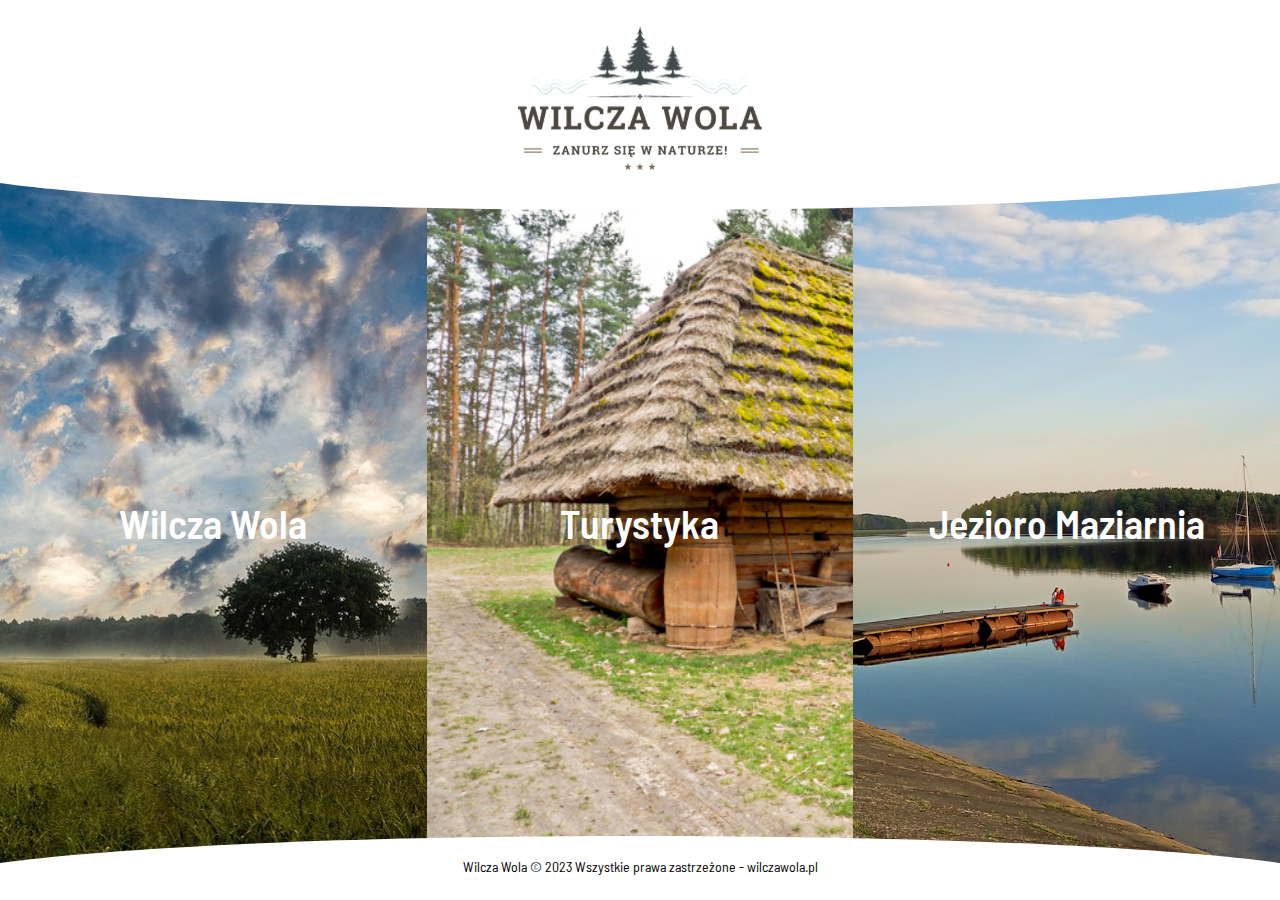
==== index.html @ ba5976a7 "up" ====
<!DOCTYPE HTML>
<html lang="pl">
<head>
	<meta charset="utf-8" />
	<meta http-equiv="X-UA-Compatible" content="IE=edge,chrome=1" />
	<meta name="viewport" content="width=device-width, initial-scale=1.0">
	<meta name="robots" content="index, follow, max-image-preview:large">
	<title>Wilcza Wola</title>
	<meta name="description" content="Regionalny portal województwa podkarpackiego. Zobacz najciekawsze atrakcje Podkarpacia." />
	<meta name="keywords" content="podkarpacie, podkarpackie, województwo podkarpackie, rzeszów podkarpackie" />
	<link rel="stylesheet" href="index.css" type="text/css"/>
	<link rel="preconnect" href="https://fonts.gstatic.com" crossorigin>
	<link href="https://fonts.googleapis.com/css2?family=Barlow+Semi+Condensed:wght@100;200;300;400;500;600;700&family=Inter:wght@100;200;300;400;500;600;700;800;900&display=swap" rel="stylesheet">
	<link href="https://fonts.googleapis.com/css2?family=Poppins:wght@100;200;300;400;500;600;700;800;900&display=swap" rel="stylesheet">
	
	<script src="jquery-3.6.0.min.js"></script> 	
	
	
	<style>
		html,
		body {
			text-size-adjust: none;
			-webkit-text-size-adjust: none;
			-moz-text-size-adjust: none;
			-ms-text-size-adjust: none;
		}

		html {
			scroll-behavior: smooth;
			font-size: 14px;
		}

		body {
			background-color: #fff;
			color: black;
			font-family: 'Barlow Semi Condensed', sans-serif;
			padding: 0px;
			margin: 0;
			word-break: break-word;
		}
		
		h1,h2{
			font-size:40px;
			font-weight:600;
		}
		
		header{
			text-align:center;
		}
		
		.logo{
			height:160px;
			margin:20px auto 0 auto;
		}
		
		.rama-gora>img{
			position:absolute;
			width:100%;
			z-index: 100;
		}
		
		
		.container{
			display:flex;
			width:100%;
			background-color:#fff;
		}
		
		.block{
			display:flex;
			justify-content:center;
			align-items: center;
			width:calc(100% / 3);
			height:calc(100vh - 180px - 20px - 20px);
			font-size:25px;
			color:white;
			background-size:cover;
			text-decoration:none;
		}
		
		.block:hover{
			opacity:90%;
			background-size:cover;
			transition:0.3s all ease-in-out;
		}
		
		.rama-dol{
			transform: rotate(180deg);
			z-index: 100;
			width: 100%;
			bottom:0;
		}
		
		footer{
			font-size:14px;
			text-align:center;
			margin:-5px auto 20px;
			position:relative;
			z-index:150;
		}

	</style>

 </script>
</head>

<body>
	<header>
		<a href="https://wilczawola.pl"><img class="logo" src="logo-wilcza-wola.svg"></a>
	</header>
	
	

	<div class="rama-gora"><img src="ramka-gora.svg"></div>
	<div class="container" >
		<a class="block" href="miejscowosc-wilcza-wola.html" style="background-image:url('wilcza-wola.jpg');background-position: right;"><h1>Wilcza Wola</h1></a>
		<a class="block" href="turystyka.html" style="background-image:url('turystyka.jpg');"><h2>Turystyka</h2></a>
		<a class="block" href="jezioro-maziarnia.html" style="background-image:url('jezioro-maziarnia.jpg');"><h2>Jezioro Maziarnia</h2></a>
	</div>
	
	
	<div class="rama-gora rama-dol"><img src="ramka-gora.svg"></div>
	
	
	
	
	
	
	<footer>
		Wilcza Wola &copy 2023 Wszystkie prawa zastrzeżone - wilczawola.pl
	</footer>


</body>
</html>
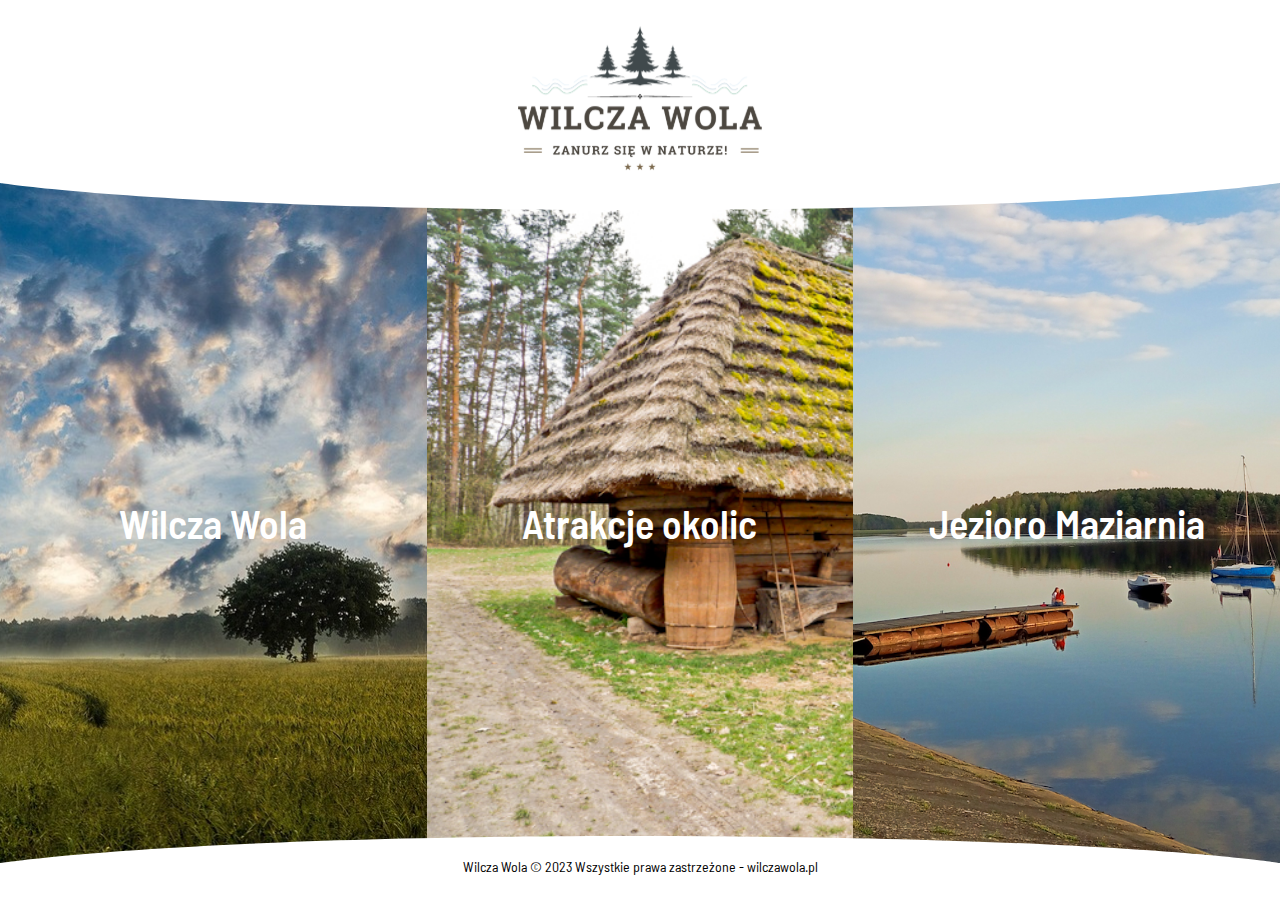
==== commit fb262aba: "up" ====
--- a/index.html
+++ b/index.html
@@ -6,14 +6,13 @@
 	<meta name="viewport" content="width=device-width, initial-scale=1.0">
 	<meta name="robots" content="index, follow, max-image-preview:large">
 	<title>Wilcza Wola</title>
-	<meta name="description" content="Regionalny portal województwa podkarpackiego. Zobacz najciekawsze atrakcje Podkarpacia." />
-	<meta name="keywords" content="podkarpacie, podkarpackie, województwo podkarpackie, rzeszów podkarpackie" />
-	<link rel="stylesheet" href="index.css" type="text/css"/>
-	<link rel="preconnect" href="https://fonts.gstatic.com" crossorigin>
+	<meta name="description" content="Oficjalna strona Wilczej Woli." />
+	<meta name="keywords" content="wilcza wola" />
+	
+	
 	<link href="https://fonts.googleapis.com/css2?family=Barlow+Semi+Condensed:wght@100;200;300;400;500;600;700&family=Inter:wght@100;200;300;400;500;600;700;800;900&display=swap" rel="stylesheet">
 	<link href="https://fonts.googleapis.com/css2?family=Poppins:wght@100;200;300;400;500;600;700;800;900&display=swap" rel="stylesheet">
 	
-	<script src="jquery-3.6.0.min.js"></script> 	
 	
 	
 	<style>
@@ -114,8 +113,8 @@
 	<div class="rama-gora"><img src="ramka-gora.svg"></div>
 	<div class="container" >
 		<a class="block" href="miejscowosc-wilcza-wola.html" style="background-image:url('wilcza-wola.jpg');background-position: right;"><h1>Wilcza Wola</h1></a>
-		<a class="block" href="turystyka.html" style="background-image:url('turystyka.jpg');"><h2>Turystyka</h2></a>
-		<a class="block" href="jezioro-maziarnia.html" style="background-image:url('jezioro-maziarnia.jpg');"><h2>Jezioro Maziarnia</h2></a>
+		<a class="block" href="atrakcje-okolic.html" style="background-image:url('atrakcje-okolic.jpg');"><h2>Atrakcje okolic</h2></a>
+		<a class="block" href="wilcza-wola-zalew.html" style="background-image:url('jezioro-maziarnia.jpg');"><h2>Jezioro Maziarnia</h2></a>
 	</div>
 	
 	
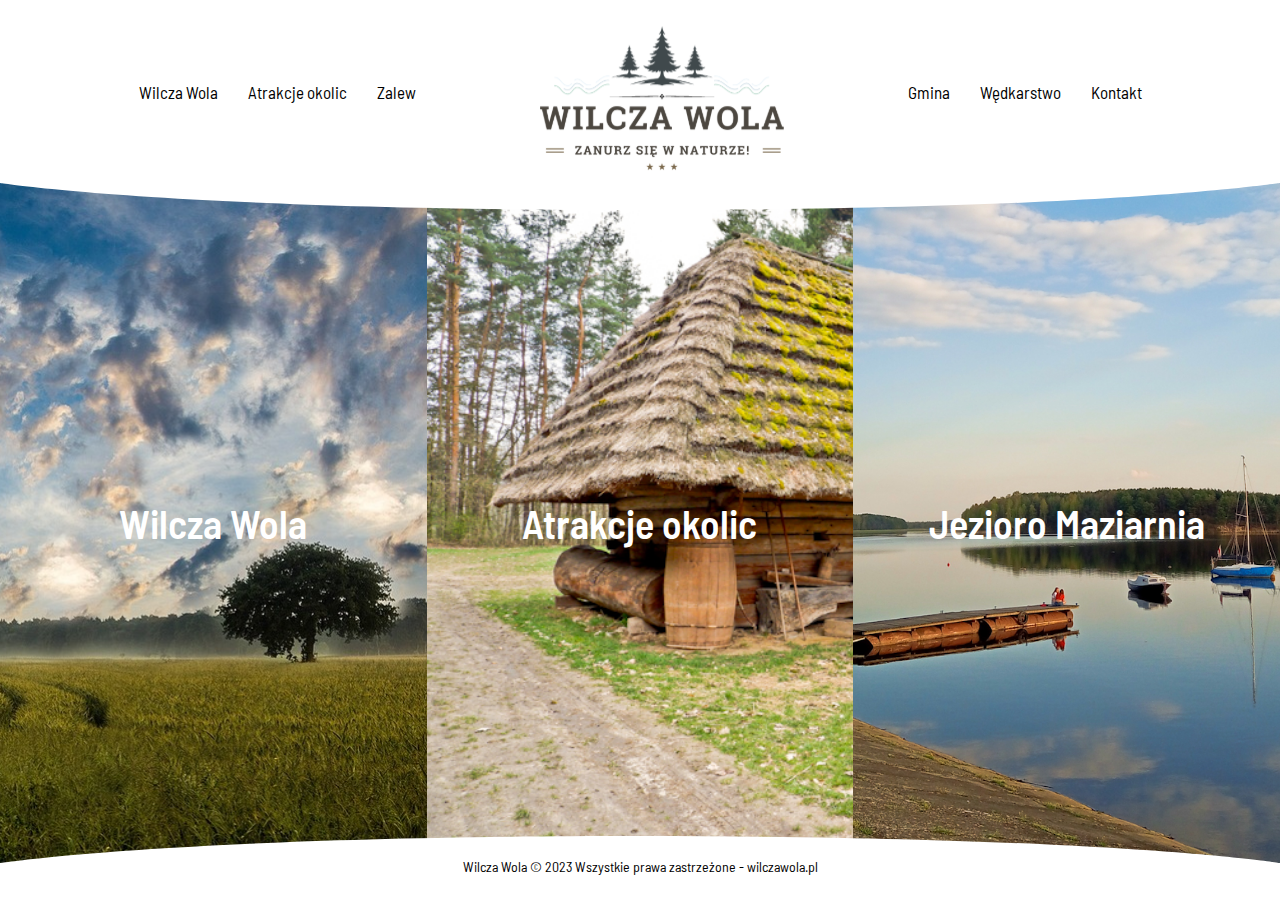
==== commit d2e89109: "Update index.html" ====
--- a/index.html
+++ b/index.html
@@ -43,8 +43,24 @@
 			font-weight:600;
 		}
 		
+		a{
+			text-decoration:none;
+			color:#000;
+		}
+		
 		header{
 			text-align:center;
+			display:flex;
+			justify-content:center;
+			align-items:center;
+			gap:0 30px;
+			font-size:17px;
+			
+		}
+		
+		.menu-link:hover{
+			opacity:50%;
+			transition:0.3s;
 		}
 		
 		.logo{
@@ -105,7 +121,16 @@
 
 <body>
 	<header>
+		<a class="menu-link" href="miejscowosc-wilcza-wola.html">Wilcza Wola</a>
+		<a class="menu-link" href="atrakcje-okolic.html">Atrakcje okolic</a>
+		<a class="menu-link" href="wilcza-wola-zalew.html">Zalew</a>
+		
 		<a href="https://wilczawola.pl"><img class="logo" src="logo-wilcza-wola.svg"></a>
+		
+		
+		<a class="menu-link" href="gmina-dzikowiec.html">Gmina</a>
+		<a class="menu-link" href="wilcza-wola-wedkarstwo.html">Wędkarstwo</a>
+		<a class="menu-link" href="kontakt.html">Kontakt</a>
 	</header>
 	
 	
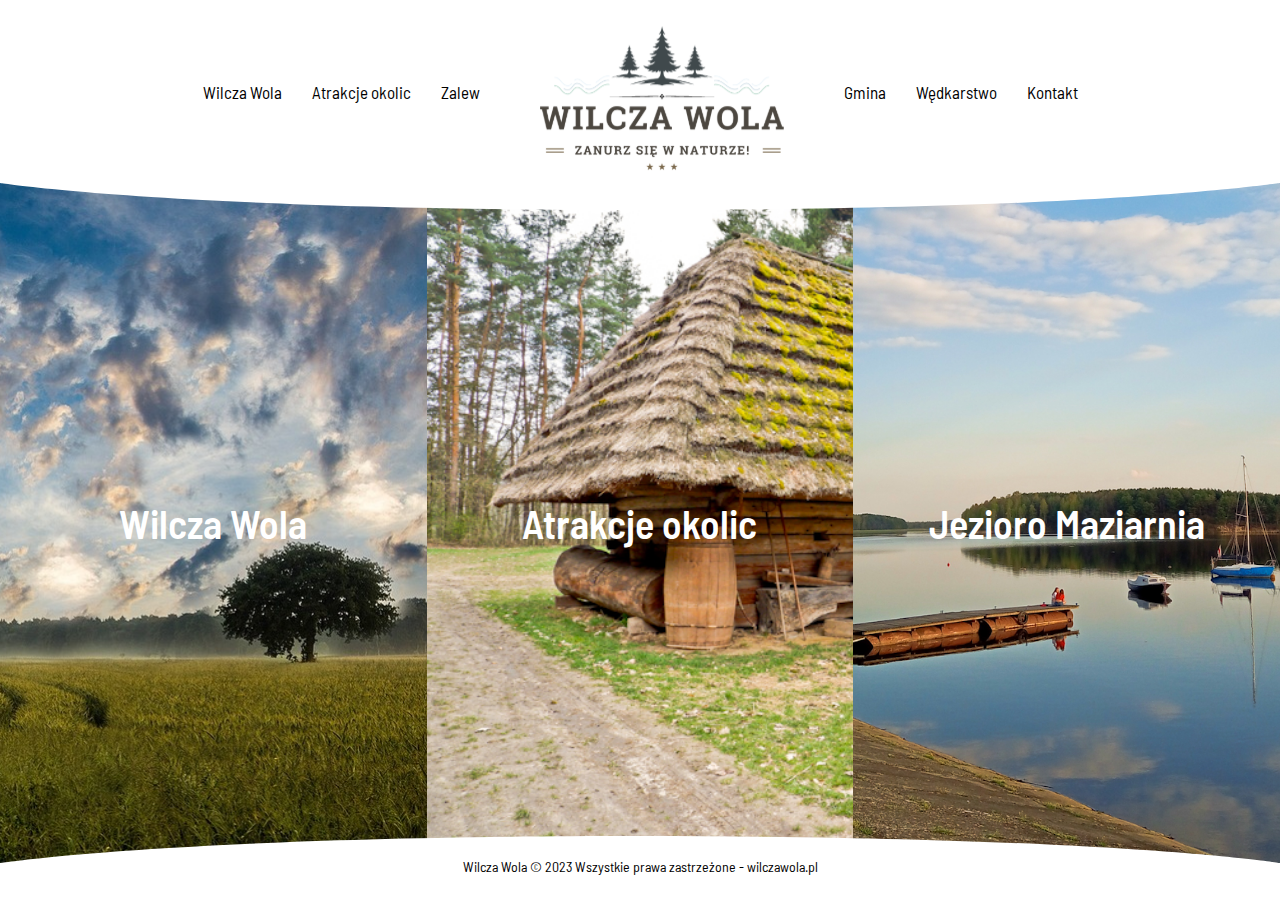
==== commit e0da79c4: "up" ====
--- a/index.html
+++ b/index.html
@@ -41,6 +41,7 @@
 		h1,h2{
 			font-size:40px;
 			font-weight:600;
+			text-align:center;
 		}
 		
 		a{
@@ -58,15 +59,81 @@
 			
 		}
 		
+		@media(max-width:500px){
+			header{
+				justify-content: space-around;
+			}
+		}
+		
 		.menu-link:hover{
 			opacity:50%;
 			transition:0.3s;
 		}
 		
+		@media(max-width:1024px){
+			.menu-link{
+				display:none;
+			}
+		}
+		
+		
 		.logo{
 			height:160px;
 			margin:20px auto 0 auto;
 		}
+		
+		@media(max-width:600px){
+			.logo{
+				height:120px;
+				max-width:100%;
+			}
+		}
+		
+		.hamburger{
+			display:none;
+		}
+		
+		@media(max-width:1024px){
+			.hamburger{
+				display:block;
+				cursor:pointer;
+				position:absolute;
+				top:70px;
+				right:50px;
+				font-size:28px;
+			}
+		}
+		
+		@media(max-width:500px){
+			.hamburger{
+				display:block;
+				cursor:pointer;
+				position:relative;
+				font-size:24px;
+				top:0;
+				right:0;
+				margin-right:10px;
+			}
+		}
+		
+		
+		.mobile-links{
+			display:none;
+			width:100%;
+			position:absolute;
+			flex-direction:column;
+			background-color:#fff;
+			top:140px;
+			z-index:200;
+			border-top: 1px dotted #e1e1e1;
+		}
+		
+		.mobile-menu-link{
+			padding:10px 50px 10px 20px;
+			border-bottom: 1px dotted #e1e1e1;
+			text-align:right;
+		}
+		
 		
 		.rama-gora>img{
 			position:absolute;
@@ -79,6 +146,12 @@
 			display:flex;
 			width:100%;
 			background-color:#fff;
+		}
+		
+		@media(max-width:768px){
+			.container{
+				flex-direction:column;
+			}
 		}
 		
 		.block{
@@ -91,12 +164,35 @@
 			color:white;
 			background-size:cover;
 			text-decoration:none;
+			padding:0 20px;
+			box-sizing:border-box;
 		}
 		
 		.block:hover{
 			opacity:90%;
 			background-size:cover;
 			transition:0.3s all ease-in-out;
+		}
+		@media(max-width:768px){
+			.block{
+				width:100%;
+				height: calc((100vh - 20px - 20px - 180px) / 3 );
+			}
+			
+			.block:nth-child(2){
+				background-position:center;
+			}
+			
+			.block:nth-child(3){
+				background-position:center;
+			}
+		}
+		
+		@media(max-width:600px){
+			.block{
+				width:100%;
+				height: calc((100vh - 20px - 38px - 140px) / 3 );
+			}
 		}
 		
 		.rama-dol{
@@ -109,9 +205,19 @@
 		footer{
 			font-size:14px;
 			text-align:center;
-			margin:-5px auto 20px;
+			margin:-5px auto 20px auto;
 			position:relative;
 			z-index:150;
+			text-align:center;
+		}
+		
+		@media(max-width:768px){
+			footer{
+				padding: 0 10px;
+				margin:10px auto 10px auto;
+			
+				
+			}
 		}
 
 	</style>
@@ -131,7 +237,29 @@
 		<a class="menu-link" href="gmina-dzikowiec.html">Gmina</a>
 		<a class="menu-link" href="wilcza-wola-wedkarstwo.html">Wędkarstwo</a>
 		<a class="menu-link" href="kontakt.html">Kontakt</a>
+		
+		<div class="hamburger">☰</div>
+		<div class="mobile-links">
+			<a class="mobile-menu-link" href="miejscowosc-wilcza-wola.html">Wilcza Wola</a>
+			<a class="mobile-menu-link" href="atrakcje-okolic.html">Atrakcje okolic</a>
+			<a class="mobile-menu-link" href="wilcza-wola-zalew.html">Zalew</a>
+			<a class="mobile-menu-link" href="gmina-dzikowiec.html">Gmina</a>
+			<a class="mobile-menu-link" href="wilcza-wola-wedkarstwo.html">Wędkarstwo</a>
+			<a class="mobile-menu-link" href="kontakt.html">Kontakt</a>
+		</div>
 	</header>
+	
+	<script>
+		function showMenu(){
+			if(document.querySelector(".mobile-links").style.display == "flex"){
+				document.querySelector(".mobile-links").style.display = "none";
+			} else {
+				document.querySelector(".mobile-links").style.display = "flex";
+			}
+		}
+	
+		document.querySelector(".hamburger").onclick = showMenu;
+	</script>
 	
 	
 
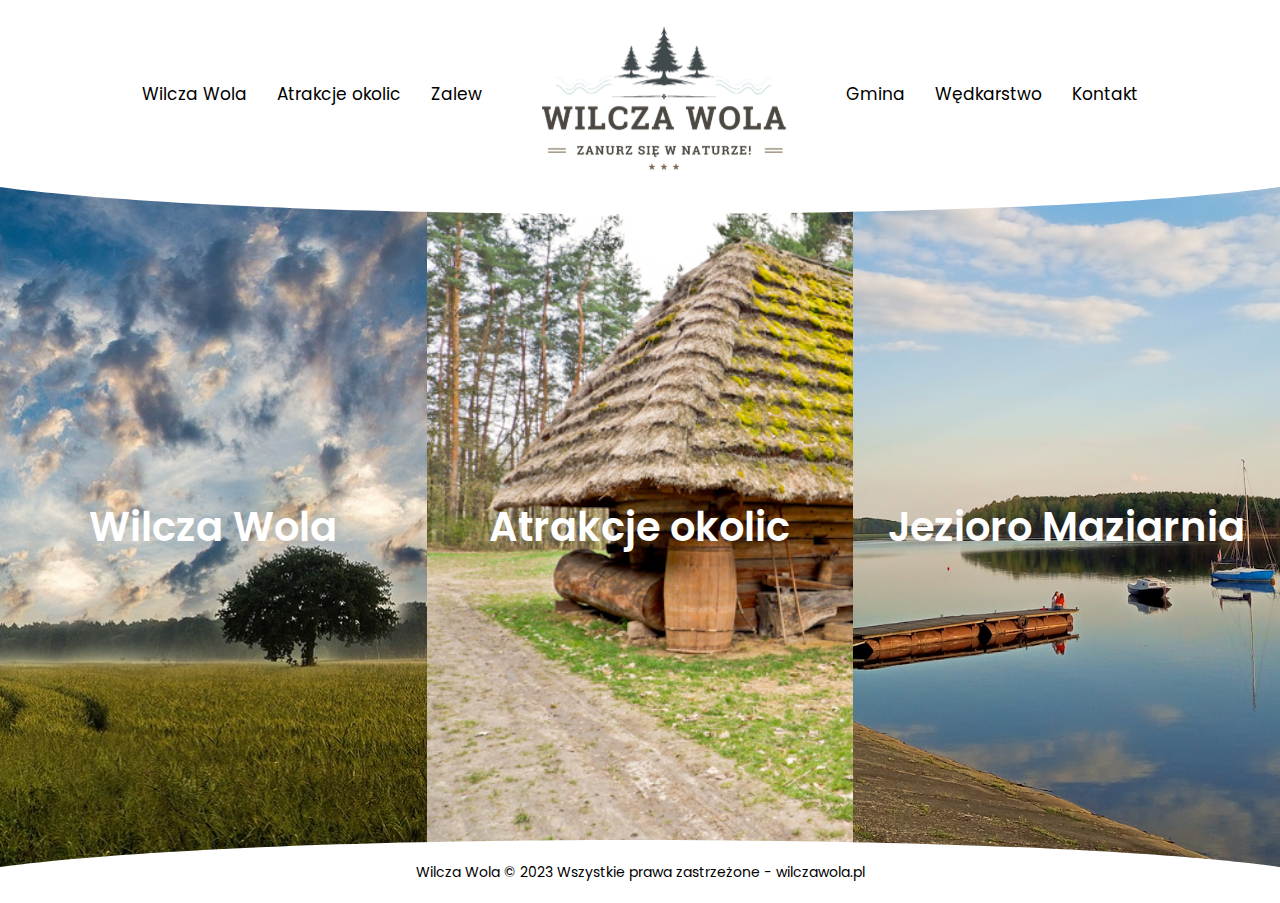
==== commit d8bae520: "up" ====
--- a/index.html
+++ b/index.html
@@ -10,33 +10,13 @@
 	<meta name="keywords" content="wilcza wola" />
 	
 	
+	
 	<link href="https://fonts.googleapis.com/css2?family=Barlow+Semi+Condensed:wght@100;200;300;400;500;600;700&family=Inter:wght@100;200;300;400;500;600;700;800;900&display=swap" rel="stylesheet">
 	<link href="https://fonts.googleapis.com/css2?family=Poppins:wght@100;200;300;400;500;600;700;800;900&display=swap" rel="stylesheet">
 	
-	
+	<link rel="stylesheet" href="header.css" type="text/css"/>
 	
 	<style>
-		html,
-		body {
-			text-size-adjust: none;
-			-webkit-text-size-adjust: none;
-			-moz-text-size-adjust: none;
-			-ms-text-size-adjust: none;
-		}
-
-		html {
-			scroll-behavior: smooth;
-			font-size: 14px;
-		}
-
-		body {
-			background-color: #fff;
-			color: black;
-			font-family: 'Barlow Semi Condensed', sans-serif;
-			padding: 0px;
-			margin: 0;
-			word-break: break-word;
-		}
 		
 		h1,h2{
 			font-size:40px;
@@ -48,92 +28,6 @@
 			text-decoration:none;
 			color:#000;
 		}
-		
-		header{
-			text-align:center;
-			display:flex;
-			justify-content:center;
-			align-items:center;
-			gap:0 30px;
-			font-size:17px;
-			
-		}
-		
-		@media(max-width:500px){
-			header{
-				justify-content: space-around;
-			}
-		}
-		
-		.menu-link:hover{
-			opacity:50%;
-			transition:0.3s;
-		}
-		
-		@media(max-width:1024px){
-			.menu-link{
-				display:none;
-			}
-		}
-		
-		
-		.logo{
-			height:160px;
-			margin:20px auto 0 auto;
-		}
-		
-		@media(max-width:600px){
-			.logo{
-				height:120px;
-				max-width:100%;
-			}
-		}
-		
-		.hamburger{
-			display:none;
-		}
-		
-		@media(max-width:1024px){
-			.hamburger{
-				display:block;
-				cursor:pointer;
-				position:absolute;
-				top:70px;
-				right:50px;
-				font-size:28px;
-			}
-		}
-		
-		@media(max-width:500px){
-			.hamburger{
-				display:block;
-				cursor:pointer;
-				position:relative;
-				font-size:24px;
-				top:0;
-				right:0;
-				margin-right:10px;
-			}
-		}
-		
-		
-		.mobile-links{
-			display:none;
-			width:100%;
-			position:absolute;
-			flex-direction:column;
-			background-color:#fff;
-			top:140px;
-			z-index:200;
-			border-top: 1px dotted #e1e1e1;
-		}
-		
-		.mobile-menu-link{
-			padding:10px 50px 10px 20px;
-			border-bottom: 1px dotted #e1e1e1;
-			text-align:right;
-		}
-		
 		
 		.rama-gora>img{
 			position:absolute;
@@ -261,7 +155,6 @@
 		document.querySelector(".hamburger").onclick = showMenu;
 	</script>
 	
-	
 
 	<div class="rama-gora"><img src="ramka-gora.svg"></div>
 	<div class="container" >
--- a/header.css
+++ b/header.css
@@ -0,0 +1,155 @@
+html,
+body {
+	text-size-adjust: none;
+	-webkit-text-size-adjust: none;
+	-moz-text-size-adjust: none;
+	-ms-text-size-adjust: none;
+}
+
+html {
+	scroll-behavior: smooth;
+	font-size: 14px;
+}
+
+body {
+	background-color: #fff;
+	color: black;
+	font-family: 'Poppins', sans-serif;
+	padding: 0px;
+	margin: 0;
+	word-break: break-word;
+}
+
+a{
+	text-decoration:none;
+	color:#000;
+}
+
+h1{
+	font-size:45px;
+	font-weight:600;
+}
+@media(max-width:768px){
+	h1{
+		font-size:40px;
+	}
+}
+
+h2{
+	font-size:30px;
+	font-weight:600;
+}
+
+header{
+	text-align:center;
+	display:flex;
+	justify-content:center;
+	align-items:center;
+	gap:0 30px;
+	font-size:17px;
+}
+
+@media(max-width:500px){
+	header{
+		justify-content: space-around;
+	}
+}
+
+.menu-link:hover{
+	opacity:50%;
+	transition:0.3s;
+}
+
+@media(max-width:1024px){
+	.menu-link{
+		display:none;
+	}
+}
+
+
+.logo{
+	height:160px;
+	margin:20px auto 0 auto;
+}
+
+@media(max-width:600px){
+	.logo{
+		height:120px;
+		max-width:100%;
+	}
+}
+
+.hamburger{
+	display:none;
+}
+
+@media(max-width:1024px){
+	.hamburger{
+		display:block;
+		cursor:pointer;
+		position:absolute;
+		top:70px;
+		right:50px;
+		font-size:28px;
+	}
+}
+
+@media(max-width:500px){
+	.hamburger{
+		display:block;
+		cursor:pointer;
+		position:relative;
+		font-size:24px;
+		top:0;
+		right:0;
+		margin-right:10px;
+	}
+}
+
+
+.mobile-links{
+	display:none;
+	width:100%;
+	position:absolute;
+	flex-direction:column;
+	background-color:#fff;
+	top:140px;
+	z-index:200;
+	border-top: 1px dotted #e1e1e1;
+}
+
+.mobile-menu-link{
+	padding:10px 50px 10px 20px;
+	border-bottom: 1px dotted #e1e1e1;
+	text-align:right;
+}
+
+
+
+.block>p{
+	font-size:18px;
+}
+
+article{
+	max-width:800px;
+	margin:40px auto;
+	display:block;
+	
+}
+
+@media(max-width:900px){
+	article{
+		margin:40px auto;
+		padding:0 20px;
+		box-sizing:border-box;
+	}
+}
+
+footer{
+	font-size:14px;
+	text-align:center;
+	margin:100px auto 20px auto;
+	position:relative;
+	z-index:150;
+	
+}